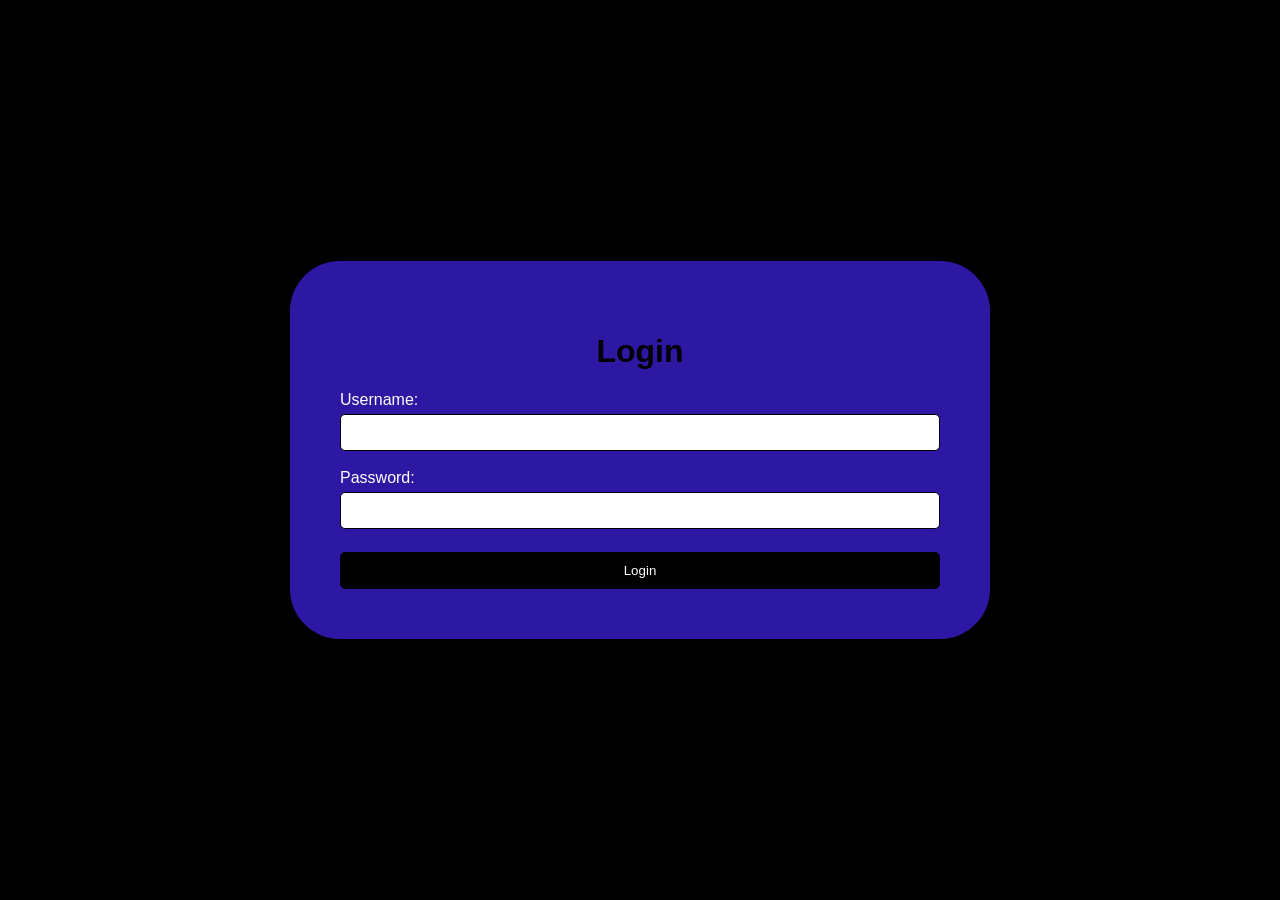
==== index.html @ e8b57c24 "login" ====
<!DOCTYPE html>
<html lang="en">
<head>
    <meta charset="UTF-8">
    <meta name="viewport" content="width=device-width, initial-scale=1.0">
    <link href="style.css" rel="stylesheet">
    <title>Document</title>
</head>
<body>
    <div class="Login">   
        <h1><b>Login</b></h1>

        <form action="php/login.php" method="post">
            <label for="username">Username:</label>
            <input type="text" id="username" name="username" required><br><br>

            <label for="password">Password:</label>
            <input type="password" id="password" name="password" required><br><br>

            <input type="submit" value="Login">

    </div>
    
</body>
</html>
---- style.css ----
body{
	margin:0;
	height:100vh;
	display:flex;
	justify-content:center;
	align-items:center;
	background:#000000;
	font-family:Arial;
}

.Login{
	background:#2d18a3;
	padding: 50px;
	border-radius:50px;
	width: 600px;
}

h1{
	text-align:center;
	color:#000;
}

label{
	color: white
}

input{
	width:100%;
	padding:10px;
	margin-top:5px;
	border:1px solid #000;
	border-radius:5px;
	box-sizing:border-box;
}

input[type="submit"]{
	background:#000;
	color:#fff;
	cursor:pointer;
}
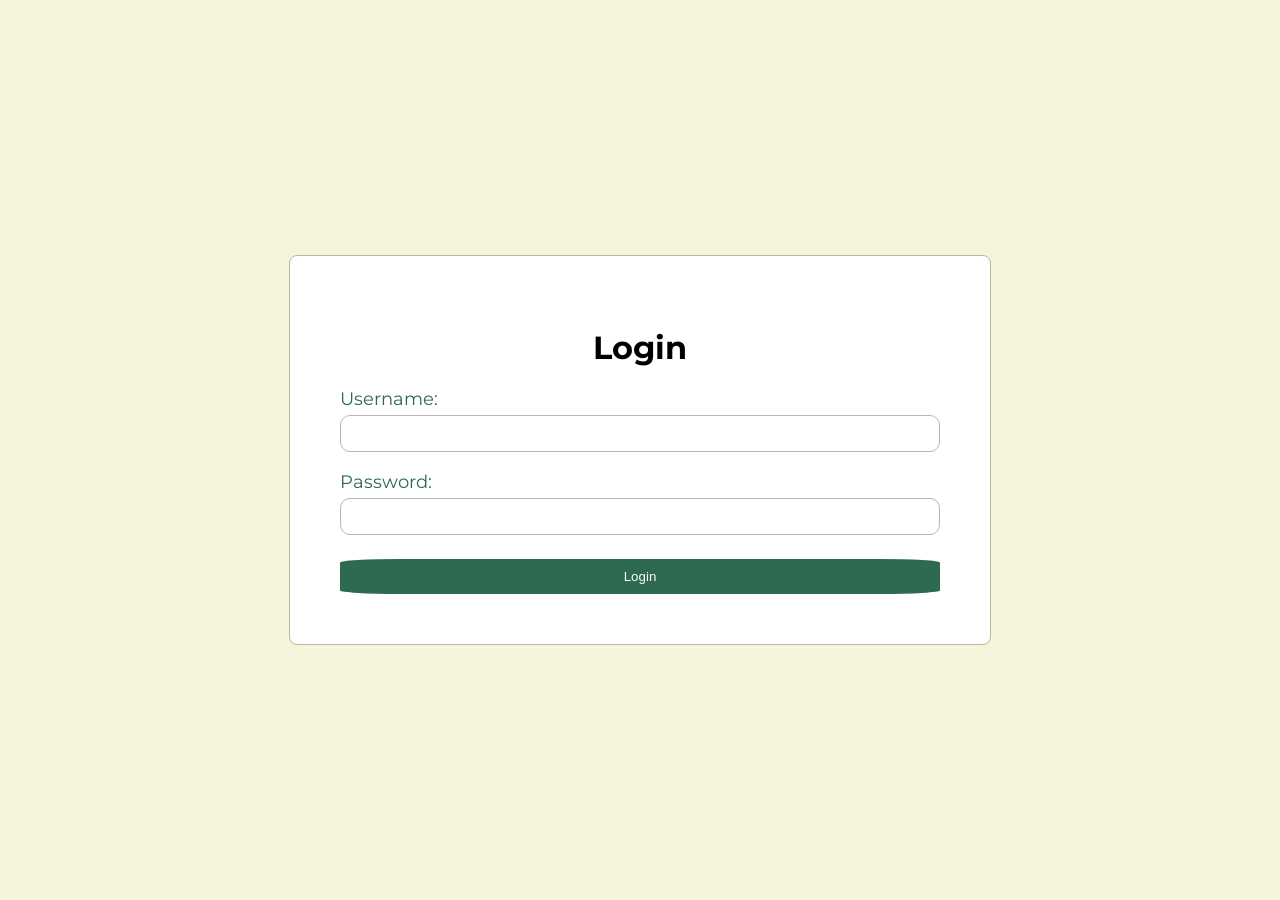
==== commit 45e3f670: "Login" ====
--- a/index.html
+++ b/index.html
@@ -4,7 +4,10 @@
     <meta charset="UTF-8">
     <meta name="viewport" content="width=device-width, initial-scale=1.0">
     <link href="style.css" rel="stylesheet">
-    <title>Document</title>
+    <link rel="preconnect" href="https://fonts.googleapis.com">
+<link rel="preconnect" href="https://fonts.gstatic.com" crossorigin>
+<link href="https://fonts.googleapis.com/css2?family=Montserrat:ital,wght@0,100..900;1,100..900&family=Oswald:wght@200..700&display=swap" rel="stylesheet">
+    <title>Liga de Futbol</title>
 </head>
 <body>
     <div class="Login">   
--- a/style.css
+++ b/style.css
@@ -4,37 +4,43 @@
 	display:flex;
 	justify-content:center;
 	align-items:center;
-	background:#000000;
-	font-family:Arial;
+	background:#F5F5DC;
+	font-family: 'Montserrat', sans-serif;
 }
 
 .Login{
-	background:#2d18a3;
+	background: #FFFFFF;
 	padding: 50px;
-	border-radius:50px;
+	border-radius: 8px;
 	width: 600px;
+	font-family: 'Montserrat', sans-serif;
+	border: 1px solid #BDB5A6;
 }
 
 h1{
 	text-align:center;
 	color:#000;
+	font-family: 'montserrat', sans-serif;
 }
 
 label{
-	color: white
+	color: #2D6A4F;
+	font-size: 18px;
 }
 
 input{
-	width:100%;
-	padding:10px;
-	margin-top:5px;
-	border:1px solid #000;
-	border-radius:5px;
+	width: 100%;
+	padding: 10px;
+	margin-top: 5px;
+	border: 1px solid #BDB5A6;
+	border-radius: 10px;
 	box-sizing:border-box;
 }
 
 input[type="submit"]{
-	background:#000;
+	background: #2D6A4F;
+	border:none;
 	color:#fff;
 	cursor:pointer;
+	border-radius: 10%;
 }
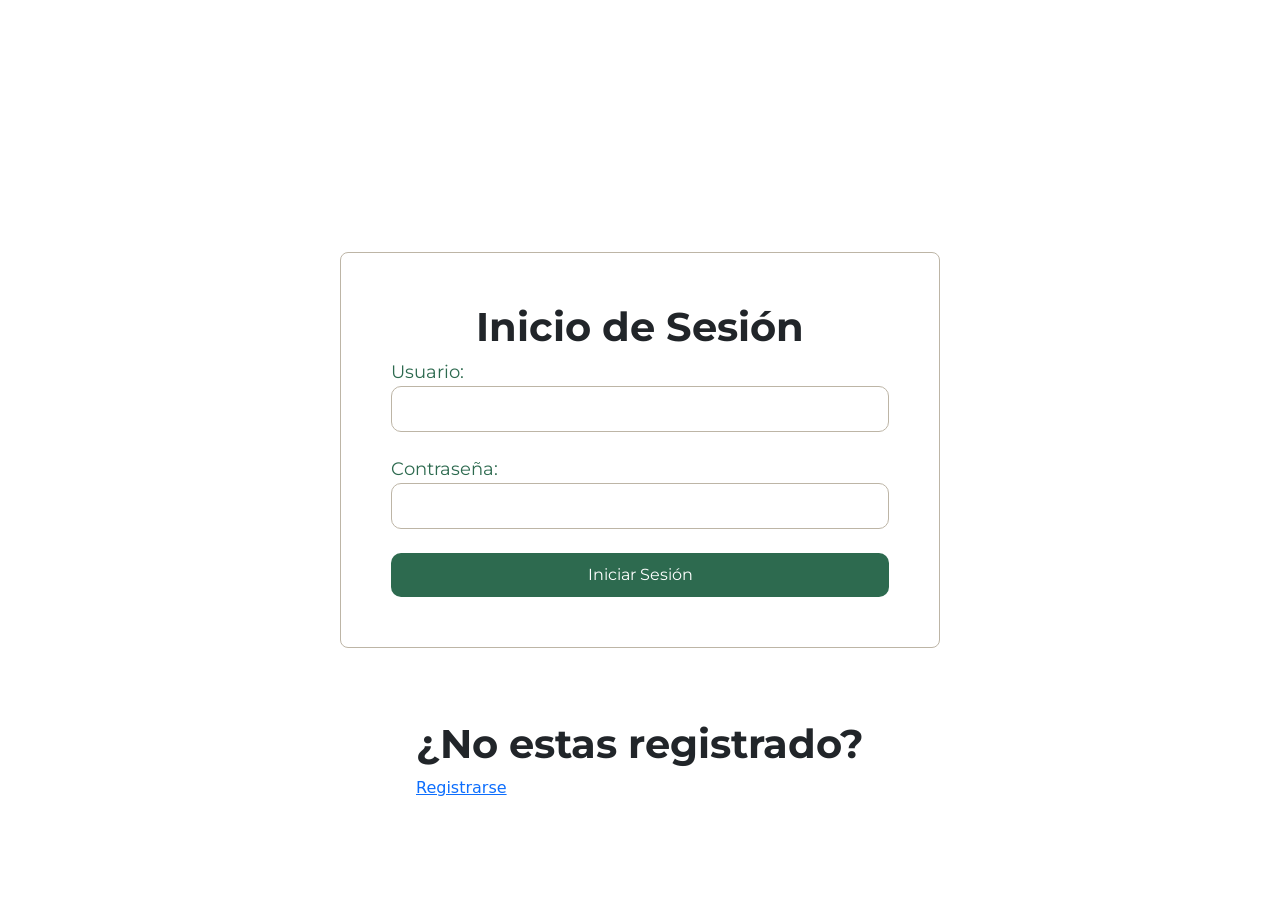
==== commit 04b66a12: "login y register" ====
--- a/index.html
+++ b/index.html
@@ -7,20 +7,28 @@
     <link rel="preconnect" href="https://fonts.googleapis.com">
 <link rel="preconnect" href="https://fonts.gstatic.com" crossorigin>
 <link href="https://fonts.googleapis.com/css2?family=Montserrat:ital,wght@0,100..900;1,100..900&family=Oswald:wght@200..700&display=swap" rel="stylesheet">
+<link href="https://cdn.jsdelivr.net/npm/bootstrap@5.3.8/dist/css/bootstrap.min.css" rel="stylesheet" integrity="sha384-sRIl4kxILFvY47J16cr9ZwB07vP4J8+LH7qKQnuqkuIAvNWLzeN8tE5YBujZqJLB" crossorigin="anonymous">
+<script src="https://cdn.jsdelivr.net/npm/bootstrap@5.3.8/dist/js/bootstrap.bundle.min.js" integrity="sha384-FKyoEForCGlyvwx9Hj09JcYn3nv7wiPVlz7YYwJrWVcXK/BmnVDxM+D2scQbITxI" crossorigin="anonymous"></script>
     <title>Liga de Futbol</title>
 </head>
 <body>
     <div class="Login">   
-        <h1><b>Login</b></h1>
-
+        <h1><b>Inicio de Sesión</b></h1>
+        
         <form action="php/login.php" method="post">
-            <label for="username">Username:</label>
+            <label for="username">Usuario:</label>
             <input type="text" id="username" name="username" required><br><br>
 
-            <label for="password">Password:</label>
+            <label for="password">Contraseña:</label>
             <input type="password" id="password" name="password" required><br><br>
 
-            <input type="submit" value="Login">
+            <input type="submit" value="Iniciar Sesión">
+
+    </div>
+
+    <div class="Register">
+        <h1><b>¿No estas registrado?</b></h1>
+        <a href="register.html">Registrarse</a>
 
     </div>
     
--- a/style.css
+++ b/style.css
@@ -42,5 +42,21 @@
 	border:none;
 	color:#fff;
 	cursor:pointer;
-	border-radius: 10%;
+	border-radius: 10px;
+}
+
+.Register {
+	position: absolute;
+	top: 80%
+
+}
+ 
+.Registro {
+	background-color: #FFFFFF;
+	padding: 50px;
+	border-radius: 8px;
+	width: 600px;
+	font-family: 'Montserrat', sans-serif;
+	border: 1px solid #BDB5A6;
+
 }
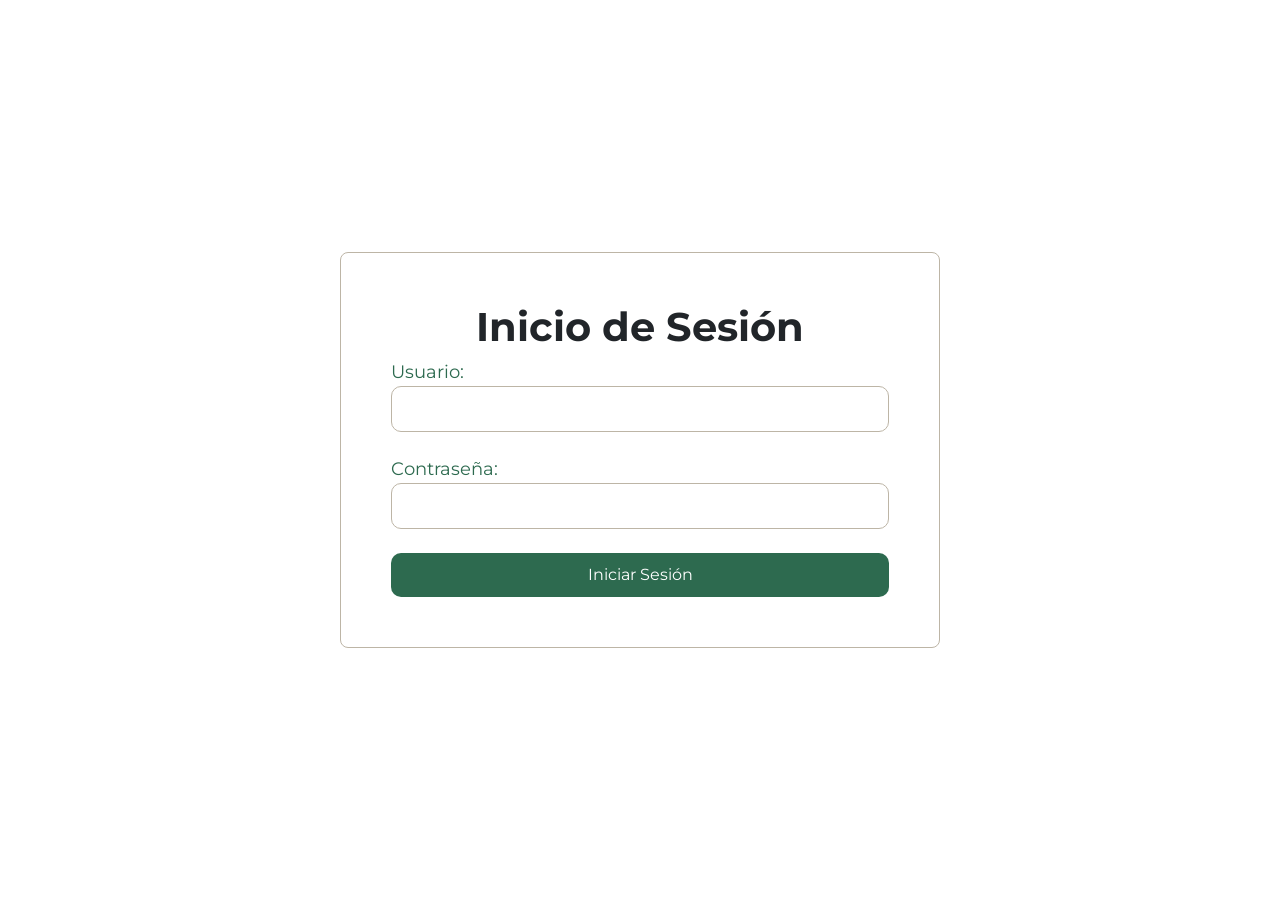
==== commit 494c51f2: "saco register y dejo login" ====
--- a/index.html
+++ b/index.html
@@ -3,7 +3,7 @@
 <head>
     <meta charset="UTF-8">
     <meta name="viewport" content="width=device-width, initial-scale=1.0">
-    <link href="style.css" rel="stylesheet">
+    <link href="css/style.css" rel="stylesheet">
     <link rel="preconnect" href="https://fonts.googleapis.com">
 <link rel="preconnect" href="https://fonts.gstatic.com" crossorigin>
 <link href="https://fonts.googleapis.com/css2?family=Montserrat:ital,wght@0,100..900;1,100..900&family=Oswald:wght@200..700&display=swap" rel="stylesheet">
@@ -15,7 +15,7 @@
     <div class="Login">   
         <h1><b>Inicio de Sesión</b></h1>
         
-        <form action="php/login.php" method="post">
+        <form action="indexadmin.html" method="post">
             <label for="username">Usuario:</label>
             <input type="text" id="username" name="username" required><br><br>
 
@@ -23,14 +23,8 @@
             <input type="password" id="password" name="password" required><br><br>
 
             <input type="submit" value="Iniciar Sesión">
+            <a href="administrador.html"></a>
 
     </div>
-
-    <div class="Register">
-        <h1><b>¿No estas registrado?</b></h1>
-        <a href="register.html">Registrarse</a>
-
-    </div>
-    
 </body>
 </html>
--- a/css/style.css
+++ b/css/style.css
@@ -0,0 +1,62 @@
+body{
+	margin:0;
+	height:100vh;
+	display:flex;
+	justify-content:center;
+	align-items:center;
+	background:#F5F5DC;
+	font-family: 'Montserrat', sans-serif;
+}
+
+.Login{
+	background-color: #FFFFFF;
+	padding: 50px;
+	border-radius: 8px;
+	width: 600px;
+	font-family: 'Montserrat', sans-serif;
+	border: 1px solid #BDB5A6;
+}
+
+h1{
+	text-align:center;
+	color:#000;
+	font-family: 'montserrat', sans-serif;
+}
+
+label{
+	color: #2D6A4F;
+	font-size: 18px;
+}
+
+input{
+	width: 100%;
+	padding: 10px;
+	margin-top: 5px;
+	border: 1px solid #BDB5A6;
+	border-radius: 10px;
+	box-sizing:border-box;
+}
+
+input[type="submit"]{
+	background: #2D6A4F;
+	border:none;
+	color:#fff;
+	cursor:pointer;
+	border-radius: 10px;
+}
+
+.Register {
+	position: absolute;
+	top: 80%
+
+}
+ 
+.Registro {
+	background-color: #FFFFFF;
+	padding: 50px;
+	border-radius: 8px;
+	width: 600px;
+	font-family: 'Montserrat', sans-serif;
+	border: 1px solid #BDB5A6;
+
+}
